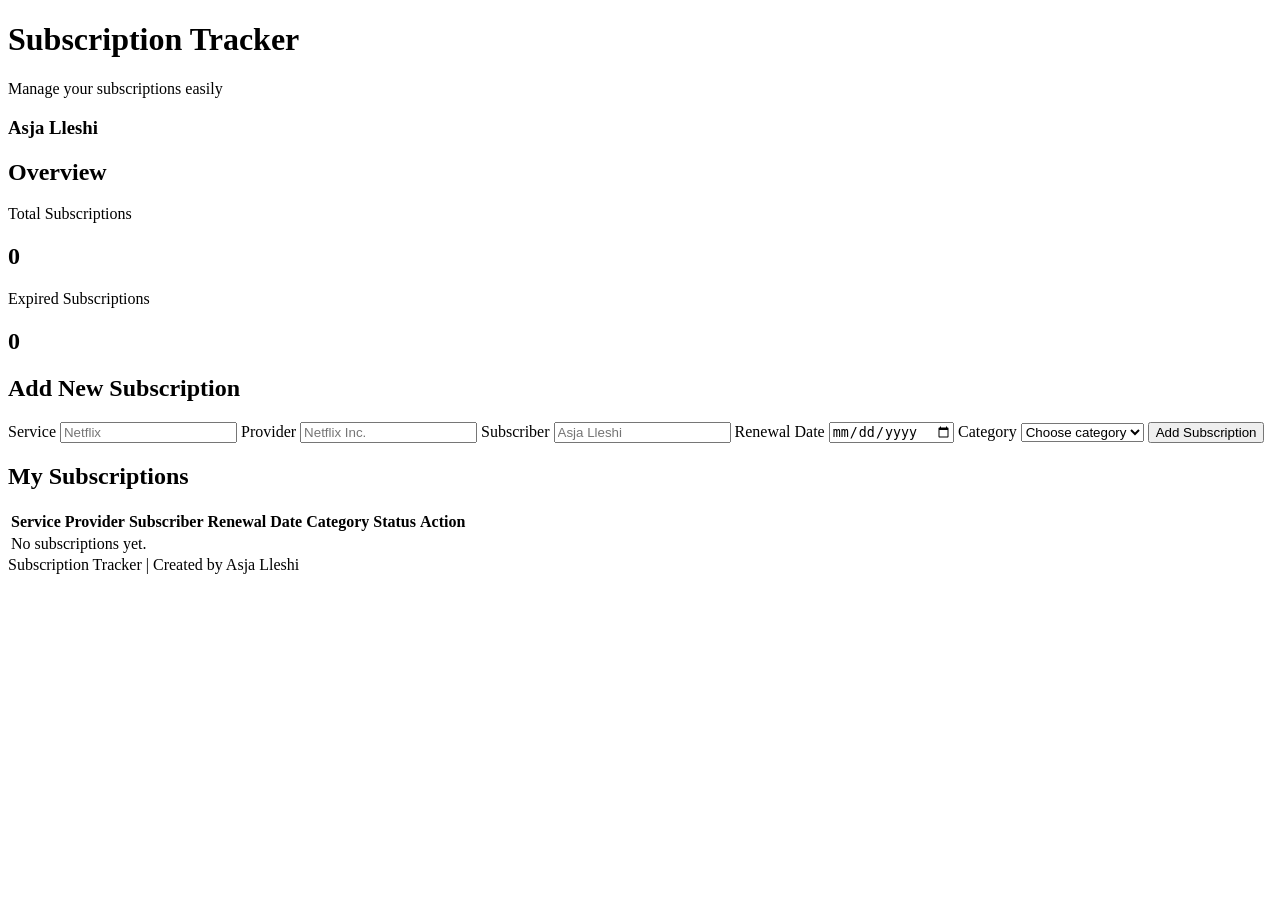
==== index.html @ 8ccd3fbb "Add HTML structure" ====
<!DOCTYPE html>
<html lang="en">
<head>
    <meta charset="UTF-8">
    <meta name="viewport" content="width=device-width, initial-scale=1.0">
    <title>Subscription Tracker - Asja Lleshi</title>
    <link rel="stylesheet" href="styles.css">
    <script src="app.js" defer></script>
</head>
<body>

    <header>
        <div>
            <h1>Subscription Tracker</h1>
            <p>Manage your subscriptions easily</p>
        </div>
        <h3>Asja Lleshi</h3>
    </header>

    <main>
        <section class="summary">
            <h2>Overview</h2>
            <div class="cards">
                <div class="card">
                    <p>Total Subscriptions</p>
                    <h2 id="totalCount">0</h2>
                </div>

                <div class="card expired-card">
                    <p>Expired Subscriptions</p>
                    <h2 id="expiredCount">0</h2>
                </div>
            </div>
        </section>

        <section class="form-section">
            <h2>Add New Subscription</h2>

            <form id="subscriptionForm">
                <label>Service</label>
                <input type="text" id="service" placeholder="Netflix" required>

                <label>Provider</label>
                <input type="text" id="provider" placeholder="Netflix Inc." required>

                <label>Subscriber</label>
                <input type="text" id="subscriber" placeholder="Asja Lleshi" required>

                <label>Renewal Date</label>
                <input type="date" id="renewalDate" required>

                <label>Category</label>
                <select id="category" required>
                    <option value="">Choose category</option>
                    <option>Entertainment</option>
                    <option>Music</option>
                    <option>Software</option>
                    <option>Education</option>
                    <option>Shopping</option>
                    <option>Other</option>
                </select>

                <button type="submit">Add Subscription</button>
            </form>
        </section>

        <section class="table-section">
            <h2>My Subscriptions</h2>

            <table>
                <thead>
                    <tr>
                        <th>Service</th>
                        <th>Provider</th>
                        <th>Subscriber</th>
                        <th>Renewal Date</th>
                        <th>Category</th>
                        <th>Status</th>
                        <th>Action</th>
                    </tr>
                </thead>

                <tbody id="subscriptionList">
                    <tr>
                        <td colspan="7">No subscriptions yet.</td>
                    </tr>
                </tbody>
            </table>
        </section>
    </main>

    <footer>
        Subscription Tracker | Created by Asja Lleshi
    </footer>

</body>
</html>
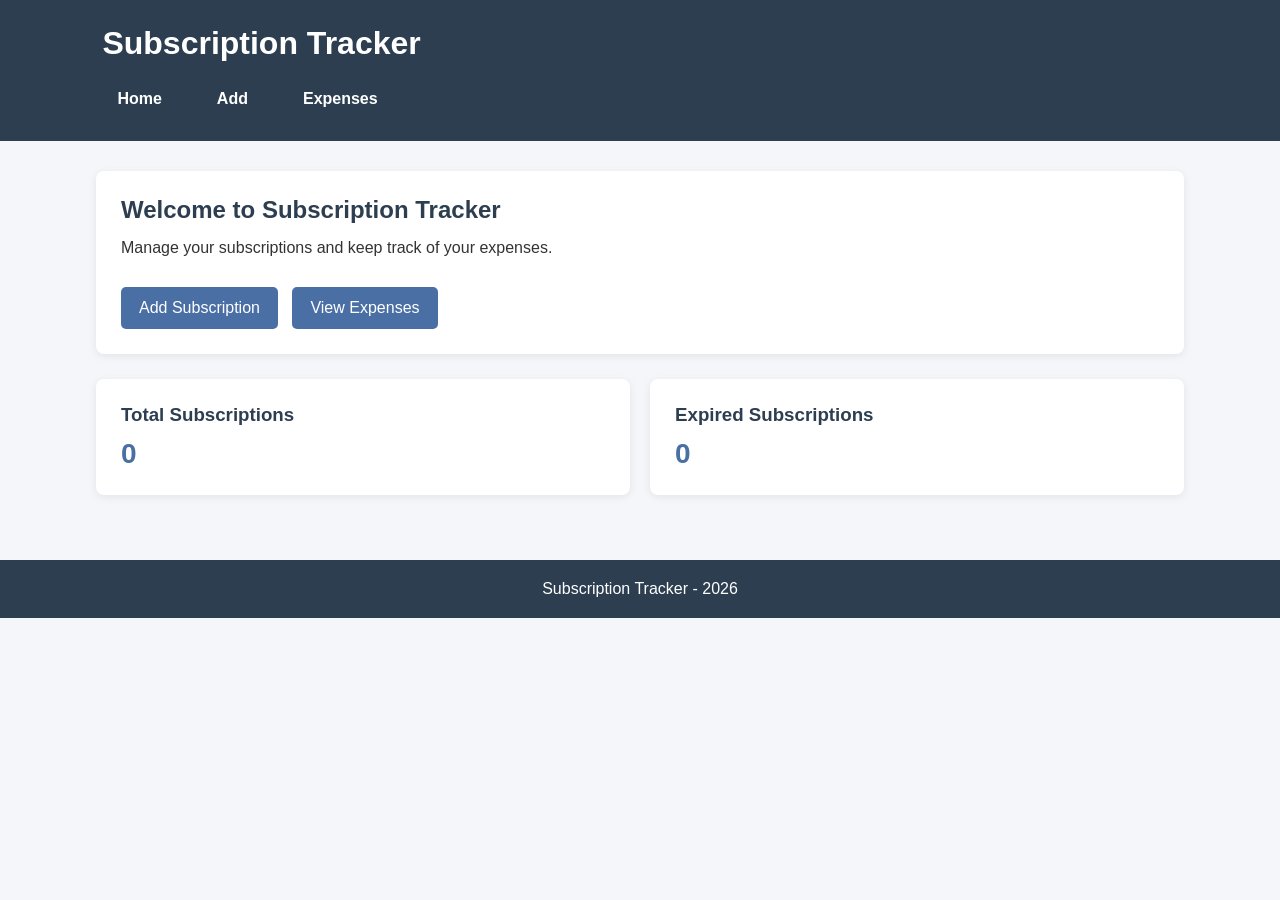
==== commit 7a8a6581: "Add separate pages for subscriptions" ====
--- a/index.html
+++ b/index.html
@@ -4,95 +4,42 @@
 <head>
     <meta charset="UTF-8">
     <meta name="viewport" content="width=device-width, initial-scale=1.0">
-    <title>Subscription Tracker - Asja Lleshi</title>
+    <title>Subscription Tracker - Home</title>
     <link rel="stylesheet" href="styles.css">
     <script src="app.js" defer></script>
 </head>
 <body>
-
     <header>
-        <div>
-            <h1>Subscription Tracker</h1>
-            <p>Manage your subscriptions easily</p>
-        </div>
-        <h3>Asja Lleshi</h3>
+        <h1>Subscription Tracker</h1>
+        <nav>
+            <a href="index.html">Home</a>
+            <a href="add.html">Add</a>
+            <a href="expenses.html">Expenses</a>
+        </nav>
     </header>
 
     <main>
-        <section class="summary">
-            <h2>Overview</h2>
-            <div class="cards">
-                <div class="card">
-                    <p>Total Subscriptions</p>
-                    <h2 id="totalCount">0</h2>
-                </div>
-
-                <div class="card expired-card">
-                    <p>Expired Subscriptions</p>
-                    <h2 id="expiredCount">0</h2>
-                </div>
-            </div>
+        <section class="welcome">
+            <h2>Welcome to Subscription Tracker</h2>
+            <p>Manage your subscriptions and keep track of your expenses.</p>
+            <a class="main-button" href="add.html">Add Subscription</a>
+            <a class="main-button" href="expenses.html">View Expenses</a>
         </section>
 
-        <section class="form-section">
-            <h2>Add New Subscription</h2>
-
-            <form id="subscriptionForm">
-                <label>Service</label>
-                <input type="text" id="service" placeholder="Netflix" required>
-
-                <label>Provider</label>
-                <input type="text" id="provider" placeholder="Netflix Inc." required>
-
-                <label>Subscriber</label>
-                <input type="text" id="subscriber" placeholder="Asja Lleshi" required>
-
-                <label>Renewal Date</label>
-                <input type="date" id="renewalDate" required>
-
-                <label>Category</label>
-                <select id="category" required>
-                    <option value="">Choose category</option>
-                    <option>Entertainment</option>
-                    <option>Music</option>
-                    <option>Software</option>
-                    <option>Education</option>
-                    <option>Shopping</option>
-                    <option>Other</option>
-                </select>
-
-                <button type="submit">Add Subscription</button>
-            </form>
-        </section>
-
-        <section class="table-section">
-            <h2>My Subscriptions</h2>
-
-            <table>
-                <thead>
-                    <tr>
-                        <th>Service</th>
-                        <th>Provider</th>
-                        <th>Subscriber</th>
-                        <th>Renewal Date</th>
-                        <th>Category</th>
-                        <th>Status</th>
-                        <th>Action</th>
-                    </tr>
-                </thead>
-
-                <tbody id="subscriptionList">
-                    <tr>
-                        <td colspan="7">No subscriptions yet.</td>
-                    </tr>
-                </tbody>
-            </table>
+        <section class="summary">
+            <div class="summary-card">
+                <h3>Total Subscriptions</h3>
+                <p id="totalCount">0</p>
+            </div>
+            <div class="summary-card">
+                <h3>Expired Subscriptions</h3>
+                <p id="expiredCount">0</p>
+            </div>
         </section>
     </main>
 
     <footer>
-        Subscription Tracker | Created by Asja Lleshi
+        <p>Subscription Tracker - 2026</p>
     </footer>
-
 </body>
 </html>
--- a/styles.css
+++ b/styles.css
@@ -0,0 +1,199 @@
+
+* {
+    margin: 0;
+    padding: 0;
+    box-sizing: border-box;
+}
+
+body {
+    font-family: Arial, sans-serif;
+    background-color: #f4f6f9;
+    color: #333;
+}
+
+header {
+    background-color: #2c3e50;
+    color: white;
+    padding: 25px 8%;
+}
+
+header h1 {
+    margin-bottom: 20px;
+}
+
+nav {
+    display: flex;
+    gap: 25px;
+}
+
+nav a {
+    color: white;
+    text-decoration: none;
+    font-weight: bold;
+    padding: 8px 15px;
+    border-radius: 5px;
+}
+
+nav a:hover {
+    background-color: #4A6FA5;
+}
+
+main {
+    width: 85%;
+    margin: 30px auto;
+}
+
+.welcome,
+.summary-card,
+.form-section,
+.list-section {
+    background-color: white;
+    padding: 25px;
+    margin-bottom: 25px;
+    border-radius: 8px;
+    box-shadow: 0 2px 8px rgba(0,0,0,0.08);
+}
+
+.welcome h2,
+.form-section h2,
+.list-section h2 {
+    color: #2c3e50;
+    margin-bottom: 15px;
+}
+
+.welcome p {
+    margin-bottom: 20px;
+}
+
+.main-button {
+    display: inline-block;
+    background-color: #4A6FA5;
+    color: white;
+    text-decoration: none;
+    padding: 12px 18px;
+    border-radius: 5px;
+    margin-right: 10px;
+    margin-top: 10px;
+}
+
+.main-button:hover,
+button:hover {
+    background-color: #2c3e50;
+}
+
+.summary {
+    display: flex;
+    gap: 20px;
+}
+
+.summary-card {
+    flex: 1;
+}
+
+.summary-card h3 {
+    color: #2c3e50;
+    margin-bottom: 12px;
+}
+
+.summary-card p {
+    font-size: 28px;
+    font-weight: bold;
+    color: #4A6FA5;
+}
+
+form {
+    display: flex;
+    flex-direction: column;
+    gap: 10px;
+}
+
+label {
+    font-weight: bold;
+    margin-top: 8px;
+}
+
+input,
+select {
+    padding: 12px;
+    border: 1px solid #ccc;
+    border-radius: 5px;
+    font-size: 15px;
+    width: 100%;
+}
+
+button {
+    background-color: #4A6FA5;
+    color: white;
+    border: none;
+    padding: 12px;
+    border-radius: 5px;
+    cursor: pointer;
+    font-size: 15px;
+    margin-top: 12px;
+}
+
+.table-container {
+    overflow-x: auto;
+}
+
+table {
+    width: 100%;
+    border-collapse: collapse;
+    min-width: 700px;
+}
+
+th,
+td {
+    padding: 13px;
+    text-align: left;
+    border-bottom: 1px solid #ddd;
+}
+
+th {
+    background-color: #2c3e50;
+    color: white;
+}
+
+tr:hover {
+    background-color: #f5f5f5;
+}
+
+.active {
+    color: green;
+    font-weight: bold;
+}
+
+.expired {
+    color: red;
+    font-weight: bold;
+}
+
+.delete-btn {
+    background-color: #d9534f;
+    padding: 8px 12px;
+    margin: 0;
+}
+
+footer {
+    text-align: center;
+    background-color: #2c3e50;
+    color: white;
+    padding: 20px;
+    margin-top: 40px;
+}
+
+@media (max-width: 700px) {
+    main {
+        width: 92%;
+    }
+
+    .summary {
+        flex-direction: column;
+    }
+
+    header {
+        padding: 20px;
+    }
+}
+
+
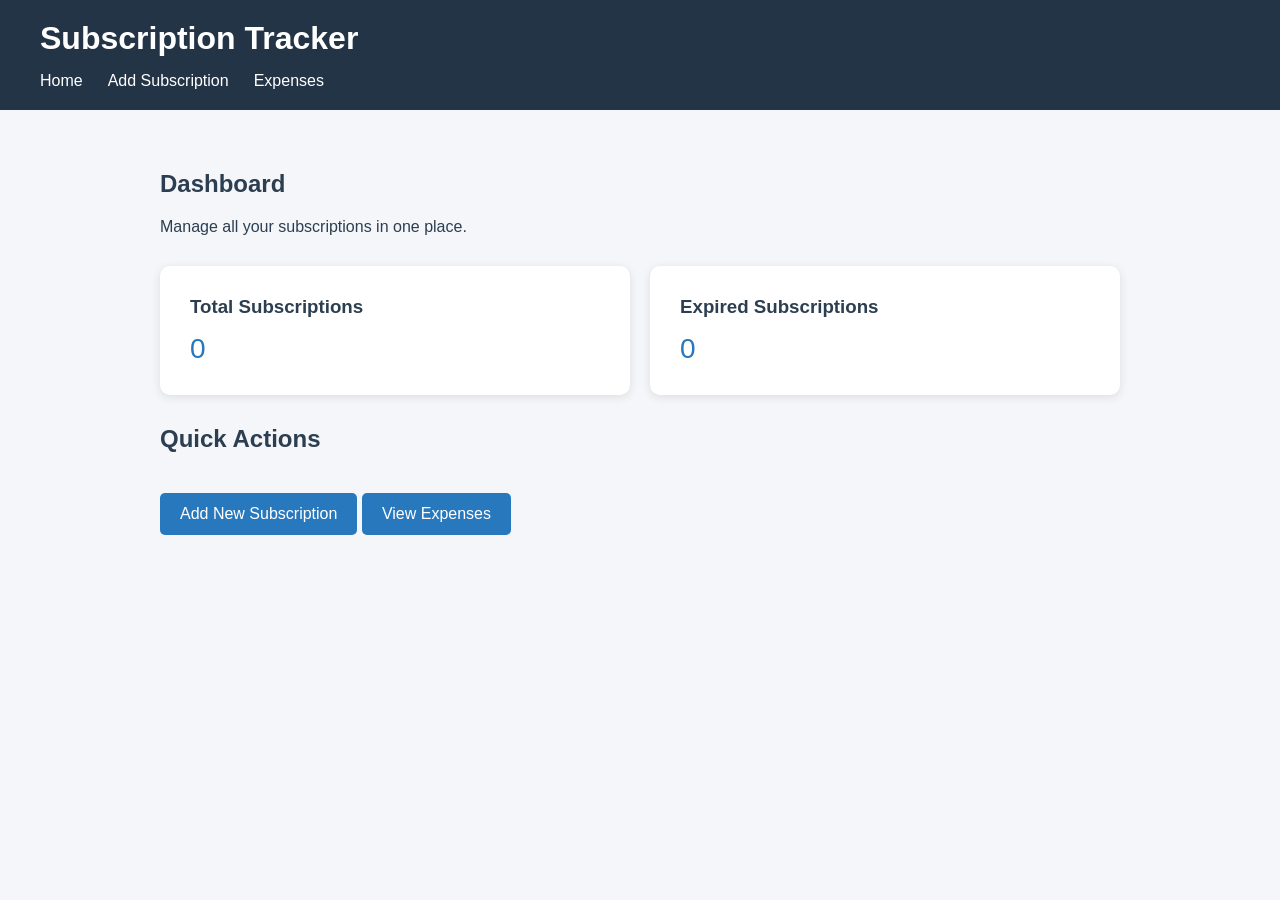
==== commit c9167fa2: "Separate subscription tracker sections" ====
--- a/index.html
+++ b/index.html
@@ -4,42 +4,43 @@
 <head>
     <meta charset="UTF-8">
     <meta name="viewport" content="width=device-width, initial-scale=1.0">
-    <title>Subscription Tracker - Home</title>
-    <link rel="stylesheet" href="styles.css">
-    <script src="app.js" defer></script>
+    <title>Subscription Tracker</title>
+    <link rel="stylesheet" href="css/styles.css">
+    <script src="js/app.js" defer></script>
 </head>
 <body>
+
     <header>
         <h1>Subscription Tracker</h1>
         <nav>
             <a href="index.html">Home</a>
-            <a href="add.html">Add</a>
+            <a href="add.html">Add Subscription</a>
             <a href="expenses.html">Expenses</a>
         </nav>
     </header>
 
     <main>
-        <section class="welcome">
-            <h2>Welcome to Subscription Tracker</h2>
-            <p>Manage your subscriptions and keep track of your expenses.</p>
-            <a class="main-button" href="add.html">Add Subscription</a>
-            <a class="main-button" href="expenses.html">View Expenses</a>
-        </section>
+        <h2>Dashboard</h2>
+        <p>Manage all your subscriptions in one place.</p>
 
         <section class="summary">
-            <div class="summary-card">
+            <div class="card">
                 <h3>Total Subscriptions</h3>
                 <p id="totalCount">0</p>
             </div>
-            <div class="summary-card">
+
+            <div class="card">
                 <h3>Expired Subscriptions</h3>
                 <p id="expiredCount">0</p>
             </div>
         </section>
+
+        <section>
+            <h2>Quick Actions</h2>
+            <a class="btn" href="add.html">Add New Subscription</a>
+            <a class="btn" href="expenses.html">View Expenses</a>
+        </section>
     </main>
 
-    <footer>
-        <p>Subscription Tracker - 2026</p>
-    </footer>
 </body>
 </html>
--- a/css/styles.css
+++ b/css/styles.css
@@ -0,0 +1,139 @@
+
+* {
+    margin: 0;
+    padding: 0;
+    box-sizing: border-box;
+    font-family: Arial, sans-serif;
+}
+
+body {
+    background-color: #f4f6fa;
+    color: #2c3e50;
+}
+
+header {
+    background-color: #243447;
+    color: white;
+    padding: 20px 40px;
+}
+
+header h1 {
+    margin-bottom: 15px;
+}
+
+nav {
+    display: flex;
+    gap: 25px;
+}
+
+nav a {
+    color: white;
+    text-decoration: none;
+}
+
+nav a:hover {
+    color: #80bfff;
+}
+
+main {
+    max-width: 1000px;
+    margin: 40px auto;
+    padding: 20px;
+}
+
+h2 {
+    margin-bottom: 20px;
+}
+
+.summary {
+    display: flex;
+    gap: 20px;
+    margin: 30px 0;
+}
+
+.card {
+    background-color: white;
+    padding: 30px;
+    border-radius: 10px;
+    flex: 1;
+    box-shadow: 0 2px 8px #ddd;
+}
+
+.card p {
+    font-size: 28px;
+    margin-top: 15px;
+    color: #2878bd;
+}
+
+form {
+    background-color: white;
+    padding: 25px;
+    border-radius: 10px;
+    max-width: 600px;
+}
+
+label {
+    display: block;
+    margin-top: 15px;
+    margin-bottom: 7px;
+}
+
+input, select {
+    width: 100%;
+    padding: 12px;
+    border: 1px solid #ccc;
+    border-radius: 5px;
+}
+
+button, .btn {
+    display: inline-block;
+    background-color: #2878bd;
+    color: white;
+    padding: 12px 20px;
+    border: none;
+    border-radius: 5px;
+    text-decoration: none;
+    cursor: pointer;
+    margin-top: 20px;
+}
+
+button:hover, .btn:hover {
+    background-color: #195b91;
+}
+
+table {
+    width: 100%;
+    border-collapse: collapse;
+    background-color: white;
+    margin-top: 20px;
+}
+
+th, td {
+    padding: 13px;
+    border: 1px solid #ddd;
+    text-align: left;
+}
+
+th {
+    background-color: #243447;
+    color: white;
+}
+
+.delete-btn {
+    background-color: #d9534f;
+    margin: 0;
+}
+
+@media (max-width: 700px) {
+    .summary {
+        flex-direction: column;
+    }
+
+    nav {
+        flex-wrap: wrap;
+    }
+
+    main {
+        overflow-x: auto;
+    }
+}
